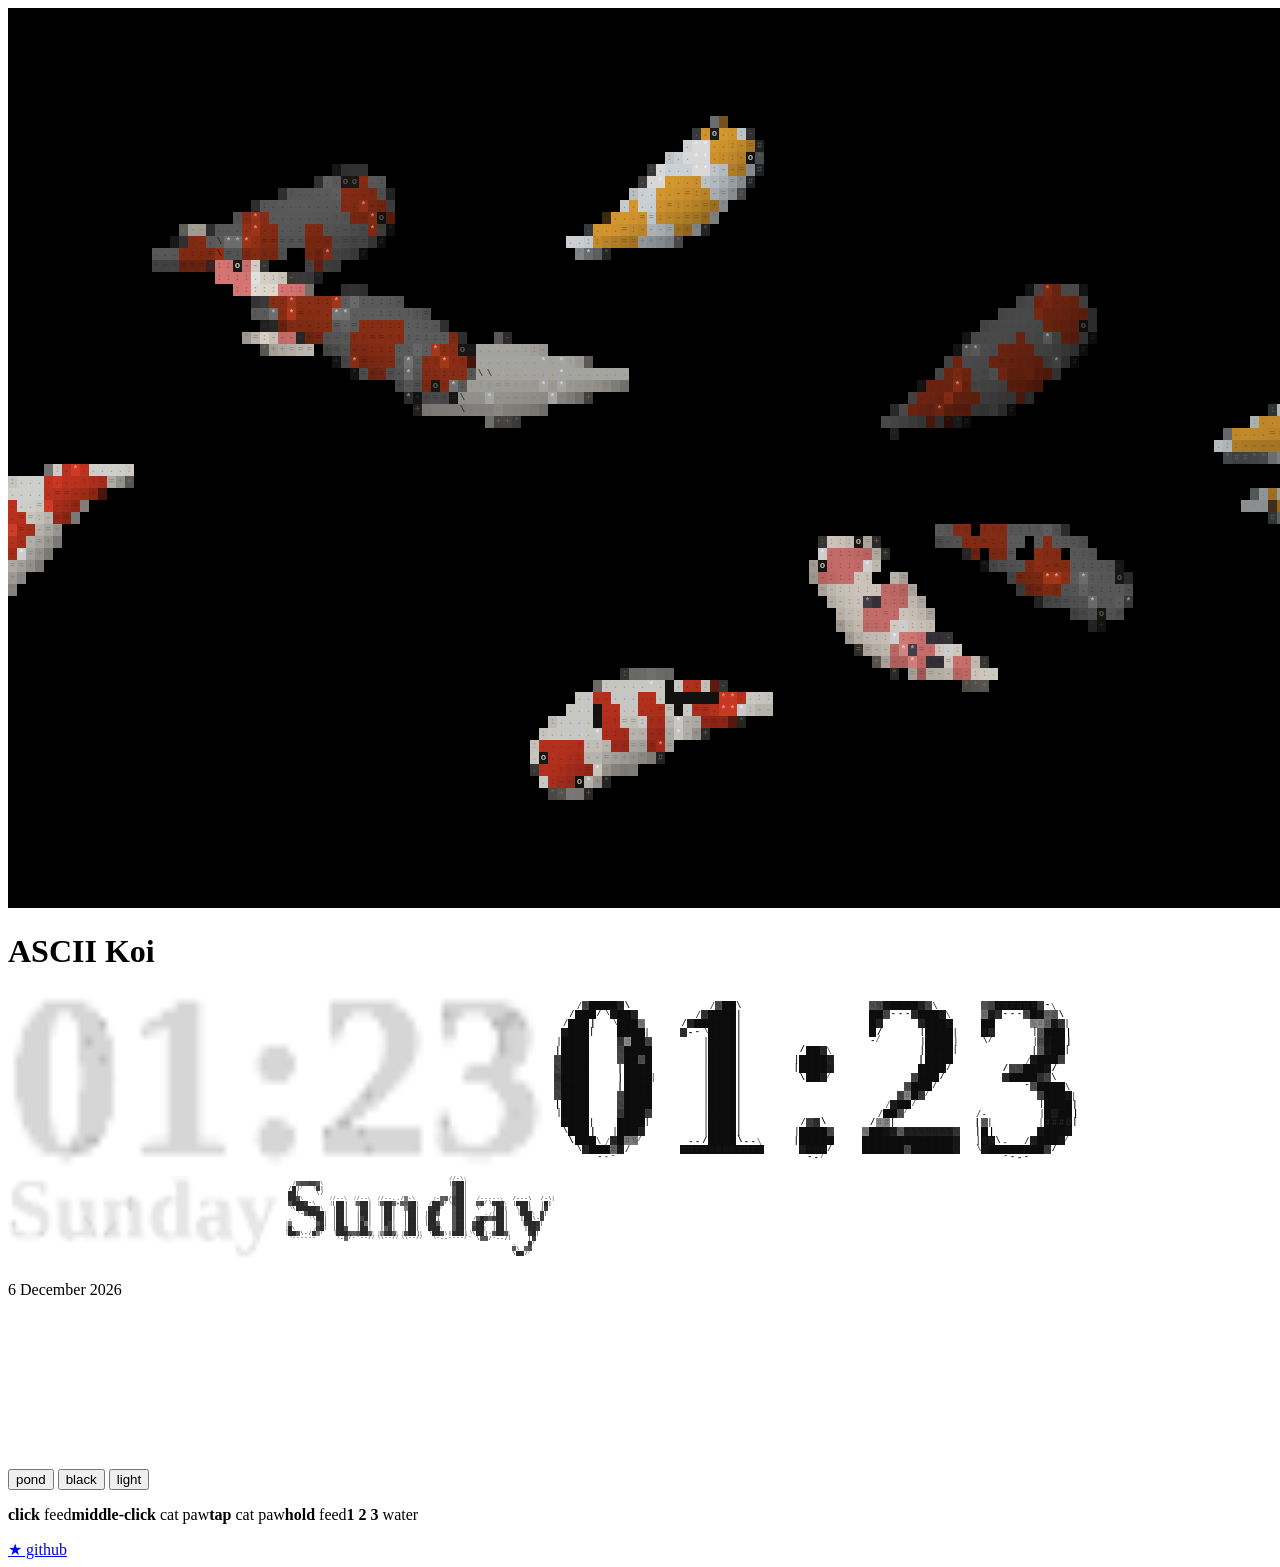
==== themes/black.html @ 0ce9d311 "fix: update click interactions in README and code to reflect middle-click functionality" ====
<!doctype html>
<html lang="en" data-theme="black" data-lock="black">
<head>
<meta charset="utf-8">
<meta name="viewport" content="width=device-width, initial-scale=1, viewport-fit=cover">
<title>ASCII Koi · black</title>
<meta name="description" content="A living ASCII koi pond for your new tab. Middle-click: a cat paw scoops the water. Click: feed the koi. Pond, black and light water.">
<meta property="og:title" content="ASCII Koi">
<meta property="og:description" content="A koi pond drawn in text characters. Middle-click: a cat paw scoops. Click: feed the koi.">
<meta property="og:image" content="https://pursurer.github.io/ascii-koi/media/poster.png">
<meta name="twitter:card" content="summary_large_image">
<meta name="theme-color" content="#0e2a32">
<link rel="icon" href="../icon.svg" type="image/svg+xml">
<link rel="preload" href="../fonts/geist-mono.woff2" as="font" type="font/woff2" crossorigin>
<link rel="preload" href="../fonts/noto-serif-display-700.woff2" as="font" type="font/woff2" crossorigin>
<link rel="stylesheet" href="../pond.css">
</head>
<body>
<canvas id="pond" aria-hidden="true"></canvas>
<div class="intro">
  <div class="intro-box" id="intro-box">
    <h1 class="sr" id="sr-title">ASCII Koi</h1>
    <canvas class="wordmark" id="wordmark" aria-hidden="true"></canvas>
    <canvas class="wordmark-tag" id="wordmark-tag" aria-hidden="true"></canvas>
    <p class="intro-line" id="intro-date"></p>
  </div>
</div>
<canvas id="snap" aria-hidden="true"></canvas>
<div class="ui" id="ui">
  <div class="themes" role="radiogroup" aria-label="Water">
    <button type="button" role="radio" data-theme-pick="pond">pond</button>
    <button type="button" role="radio" data-theme-pick="black">black</button>
    <button type="button" role="radio" data-theme-pick="light">light</button>
  </div>
  <p class="hint"><span class="mouse"><b>click</b> feed</span><span class="mouse"><b>middle-click</b> cat paw</span><span class="touch"><b>tap</b> cat paw</span><span class="touch"><b>hold</b> feed</span><span class="desk"><b>1 2 3</b> water</span><span id="pause-state"></span></p>
  <a id="gh" href="https://github.com/pursurer/ascii-koi" target="_blank" rel="noopener">★ github</a>
</div>
<script src="../pond.js"></script>
<script src="../app.js"></script>
</body>
</html>
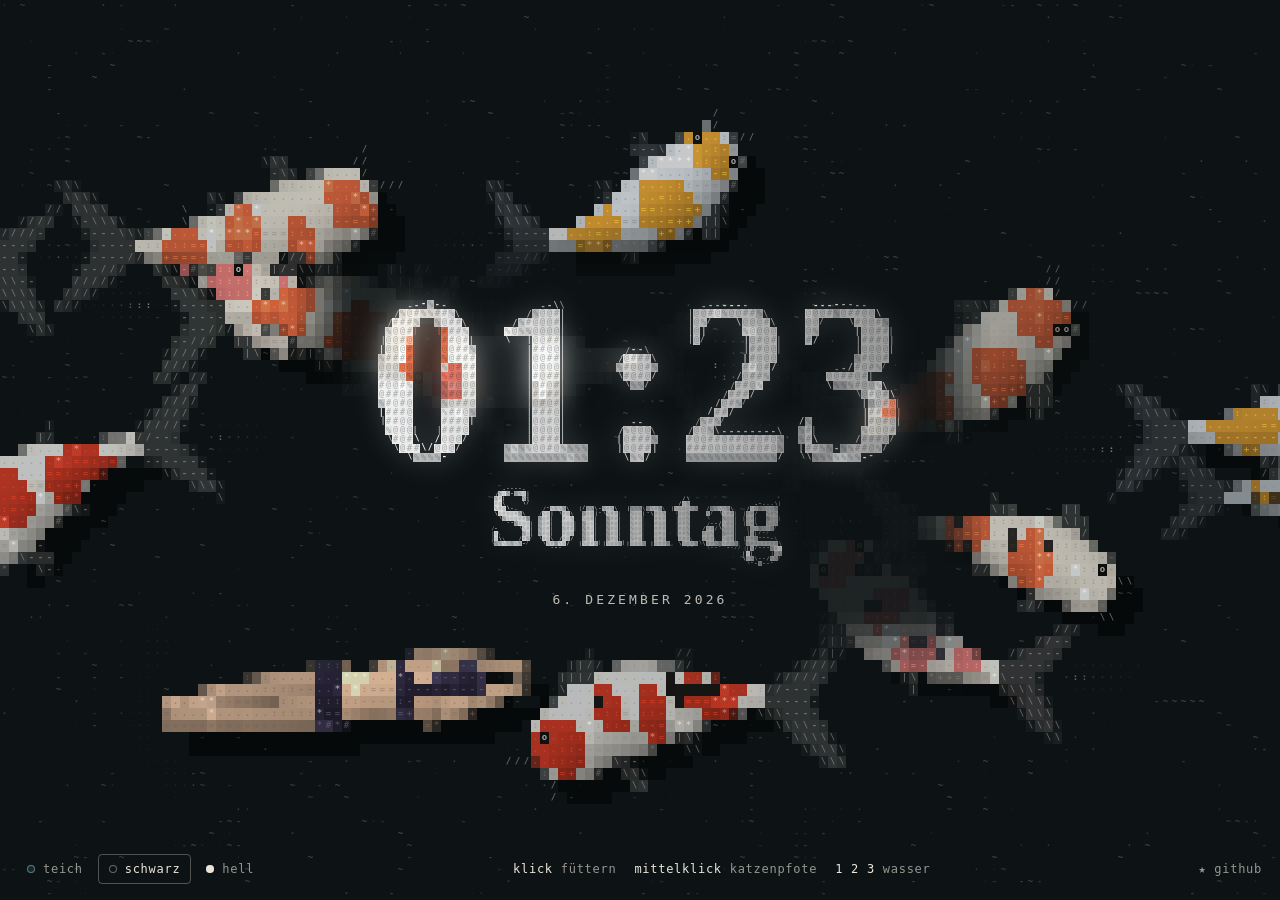
==== commit 43d1386d: "Add German localization and configuration support - Introduced a config.example.js file for user-spe" ====
--- a/themes/black.html
+++ b/themes/black.html
@@ -1,12 +1,12 @@
 <!doctype html>
-<html lang="en" data-theme="black" data-lock="black">
+<html lang="de" data-theme="black" data-lock="black">
 <head>
 <meta charset="utf-8">
 <meta name="viewport" content="width=device-width, initial-scale=1, viewport-fit=cover">
-<title>ASCII Koi · black</title>
-<meta name="description" content="A living ASCII koi pond for your new tab. Middle-click: a cat paw scoops the water. Click: feed the koi. Pond, black and light water.">
+<title>ASCII Koi · schwarz</title>
+<meta name="description" content="Ein lebendiger ASCII-Koi-Teich für deinen neuen Tab. Mittelklick: eine Katzenpfote greift ins Wasser. Klick: die Koi füttern. Teich, schwarzes und helles Wasser.">
 <meta property="og:title" content="ASCII Koi">
-<meta property="og:description" content="A koi pond drawn in text characters. Middle-click: a cat paw scoops. Click: feed the koi.">
+<meta property="og:description" content="Ein Koi-Teich aus Textzeichen. Mittelklick: eine Katzenpfote. Klick: die Koi füttern.">
 <meta property="og:image" content="https://pursurer.github.io/ascii-koi/media/poster.png">
 <meta name="twitter:card" content="summary_large_image">
 <meta name="theme-color" content="#0e2a32">
@@ -23,18 +23,21 @@
     <canvas class="wordmark" id="wordmark" aria-hidden="true"></canvas>
     <canvas class="wordmark-tag" id="wordmark-tag" aria-hidden="true"></canvas>
     <p class="intro-line" id="intro-date"></p>
+    <p class="intro-fact" id="intro-fact"></p>
   </div>
 </div>
 <canvas id="snap" aria-hidden="true"></canvas>
 <div class="ui" id="ui">
-  <div class="themes" role="radiogroup" aria-label="Water">
-    <button type="button" role="radio" data-theme-pick="pond">pond</button>
-    <button type="button" role="radio" data-theme-pick="black">black</button>
-    <button type="button" role="radio" data-theme-pick="light">light</button>
+  <div class="themes" role="radiogroup" aria-label="Wasser">
+    <button type="button" role="radio" data-theme-pick="pond">teich</button>
+    <button type="button" role="radio" data-theme-pick="black">schwarz</button>
+    <button type="button" role="radio" data-theme-pick="light">hell</button>
   </div>
-  <p class="hint"><span class="mouse"><b>click</b> feed</span><span class="mouse"><b>middle-click</b> cat paw</span><span class="touch"><b>tap</b> cat paw</span><span class="touch"><b>hold</b> feed</span><span class="desk"><b>1 2 3</b> water</span><span id="pause-state"></span></p>
+  <p class="hint"><span class="mouse"><b>klick</b> füttern</span><span class="mouse"><b>mittelklick</b> katzenpfote</span><span class="touch"><b>tippen</b> katzenpfote</span><span class="touch"><b>halten</b> füttern</span><span class="desk"><b>1 2 3</b> wasser</span><span id="pause-state"></span></p>
   <a id="gh" href="https://github.com/pursurer/ascii-koi" target="_blank" rel="noopener">★ github</a>
 </div>
+<!-- your own settings, if you made a config.js (see config.example.js); without it the page simply goes on -->
+<script src="../config.js"></script>
 <script src="../pond.js"></script>
 <script src="../app.js"></script>
 </body>
--- a/pond.css
+++ b/pond.css
@@ -0,0 +1,95 @@
+/* ASCII Koi: three waters. Each is a set of tokens; the pond reads them from :root.
+   One colour of water, the koi as the only texture, a faint caustic net, and a clear space for the clock. */
+@font-face { font-family: "Noto Serif Display"; font-weight: 700; font-display: swap; src: url("fonts/noto-serif-display-700.woff2") format("woff2"); }
+@font-face { font-family: "Geist Mono"; font-weight: 100 900; font-display: swap; src: url("fonts/geist-mono.woff2") format("woff2"); }
+
+:root,
+:root[data-theme="pond"] {
+  /* Pond: a deep lake teal */
+  --pond: #0e2a32;
+  --ink: #ebe6dc; --accent: #e8784f; --koi-light: #ece6da; --koi-dark: #3a3632;
+  --title-from: #ffffff; --title-to: #9b9b9b;
+  color-scheme: dark;
+}
+:root[data-theme="black"] {
+  --pond: #0d1315;
+  --ink: #ebe6dc; --accent: #e8784f; --koi-light: #ece6da; --koi-dark: #3a3632;
+  --title-from: #ffffff; --title-to: #9b9b9b;
+  color-scheme: dark;
+}
+:root[data-theme="light"] {
+  --pond: #e9e4da;
+  --ink: #1c1a17; --accent: #9e3214; --koi-light: #f7f2e8; --koi-dark: #2b2723;
+  --title-from: #000000; --title-to: #666666;
+  /* dark letters cast their glow as a shadow: keep it faint */
+  --title-glow: 0.3;
+  color-scheme: light;
+}
+
+* { box-sizing: border-box; }
+html, body { margin: 0; height: 100%; overflow: hidden; }
+body {
+  background: var(--pond); color: var(--ink);
+  font-family: "Geist Mono", ui-monospace, Menlo, monospace;
+  -webkit-user-select: none; user-select: none; -webkit-touch-callout: none; touch-action: none;
+  cursor: pointer;
+}
+[hidden] { display: none !important; }
+.sr { position: absolute; width: 1px; height: 1px; overflow: hidden; clip: rect(0 0 0 0); white-space: nowrap; }
+
+#pond, #snap { position: fixed; inset: 0; width: 100%; height: 100%; display: block; }
+
+.intro { position: fixed; inset: 0; z-index: 1; display: grid; place-content: center; justify-items: center; pointer-events: none; padding: 24px; }
+.intro-box { position: relative; isolation: isolate; display: grid; justify-items: center; gap: 6px; }
+.wordmark, .wordmark-tag { display: block; }
+/* the title's light, blurred behind the letters */
+.mark-glow { position: absolute; z-index: -1; pointer-events: none; filter: blur(var(--blur, 14px)); }
+/* the date: a label in tracked capitals; it comes in last, after the clock and the day have settled */
+.intro-line { margin: 14px 0 0; font-size: 13px; line-height: 18px; letter-spacing: 0.24em; text-transform: uppercase; color: color-mix(in srgb, var(--ink) 80%, transparent); opacity: 0; }
+.intro-box.go .intro-line { opacity: 1; animation: intro-line-in 900ms cubic-bezier(0.22, 1, 0.36, 1) 900ms backwards; }
+@keyframes intro-line-in { from { opacity: 0; transform: translateY(10px); filter: blur(6px); } }
+@media (max-width: 720px) { .intro-line { margin-top: 10px; font-size: 12px; letter-spacing: 0.2em; } }
+/* the fact of the day: plain sentences, quieter than the date, one element a line. It hangs under the words without moving them, so the clock stays put when it arrives. */
+.intro-fact { position: absolute; top: 100%; left: 50%; translate: -50% 0; width: max-content; margin: 12px 0 0; display: grid; justify-items: center; font-size: 12px; line-height: 19px; letter-spacing: 0.03em; white-space: nowrap; color: color-mix(in srgb, var(--ink) 64%, transparent); opacity: 0; }
+.intro-fact:empty { display: none; }
+.intro-fact.show { opacity: 1; animation: intro-line-in 900ms cubic-bezier(0.22, 1, 0.36, 1) 300ms backwards; }
+/* a window too low for it keeps the clock and the controls clear */
+@media (max-height: 560px) { .intro-fact { display: none; } }
+@media (prefers-reduced-motion: reduce) { .intro-line { opacity: 1; } .intro-box.go .intro-line, .intro-fact.show { animation: none; } }
+
+/* the old water, with a widening hole that shows the new one */
+@property --r { syntax: "<length>"; inherits: false; initial-value: 0px; }
+#snap { z-index: 2; pointer-events: none; opacity: 0; --r: 0px; }
+#snap.show { opacity: 1; -webkit-mask: radial-gradient(circle at var(--x, 50%) var(--y, 50%), transparent var(--r), #000 calc(var(--r) + 28px)); mask: radial-gradient(circle at var(--x, 50%) var(--y, 50%), transparent var(--r), #000 calc(var(--r) + 28px)); }
+#snap.wipe { --r: 160vmax; transition: --r 1100ms cubic-bezier(0.55, 0, 0.25, 1); }
+
+.ui {
+  position: fixed; left: 0; right: 0; bottom: 0; z-index: 3;
+  display: flex; align-items: center; justify-content: space-between; gap: 16px; flex-wrap: wrap;
+  padding: 16px max(16px, env(safe-area-inset-right)) max(16px, env(safe-area-inset-bottom)) max(16px, env(safe-area-inset-left));
+  font-size: 12px; line-height: 16px; letter-spacing: 0.06em; text-transform: lowercase;
+  color: color-mix(in srgb, var(--ink) 62%, transparent);
+  transition: opacity 600ms ease;
+  cursor: default;
+}
+.ui.idle { opacity: 0; }
+.ui.idle:hover, .ui:focus-within { opacity: 1; }
+.themes { display: flex; gap: 4px; }
+.themes button {
+  font: inherit; letter-spacing: inherit; text-transform: inherit; color: inherit; cursor: pointer;
+  background: none; border: 1px solid transparent; border-radius: 4px; padding: 6px 10px;
+}
+.themes button:hover { color: var(--ink); }
+.themes button[aria-checked="true"] { color: var(--ink); border-color: color-mix(in srgb, var(--ink) 30%, transparent); }
+.themes button::before { content: ""; display: inline-block; width: 8px; height: 8px; margin-right: 8px; border-radius: 50%; vertical-align: 0; box-shadow: inset 0 0 0 1px color-mix(in srgb, var(--ink) 40%, transparent); }
+.themes [data-theme-pick="pond"]::before { background: #0e2a32; }
+.themes [data-theme-pick="black"]::before { background: #0d1315; }
+.themes [data-theme-pick="light"]::before { background: #e9e4da; }
+.hint { margin: 0; display: flex; gap: 18px; flex-wrap: wrap; }
+.hint b { font-weight: 500; color: var(--ink); }
+.ui a { color: inherit; text-decoration: none; padding: 6px 2px; }
+.ui a:hover { color: var(--ink); }
+:focus-visible { outline: 2px solid var(--accent); outline-offset: 2px; }
+@media (max-width: 720px) { .hint .desk { display: none; } }
+@media (hover: none) { .hint .mouse { display: none; } }
+@media (hover: hover) { .hint .touch { display: none; } }
